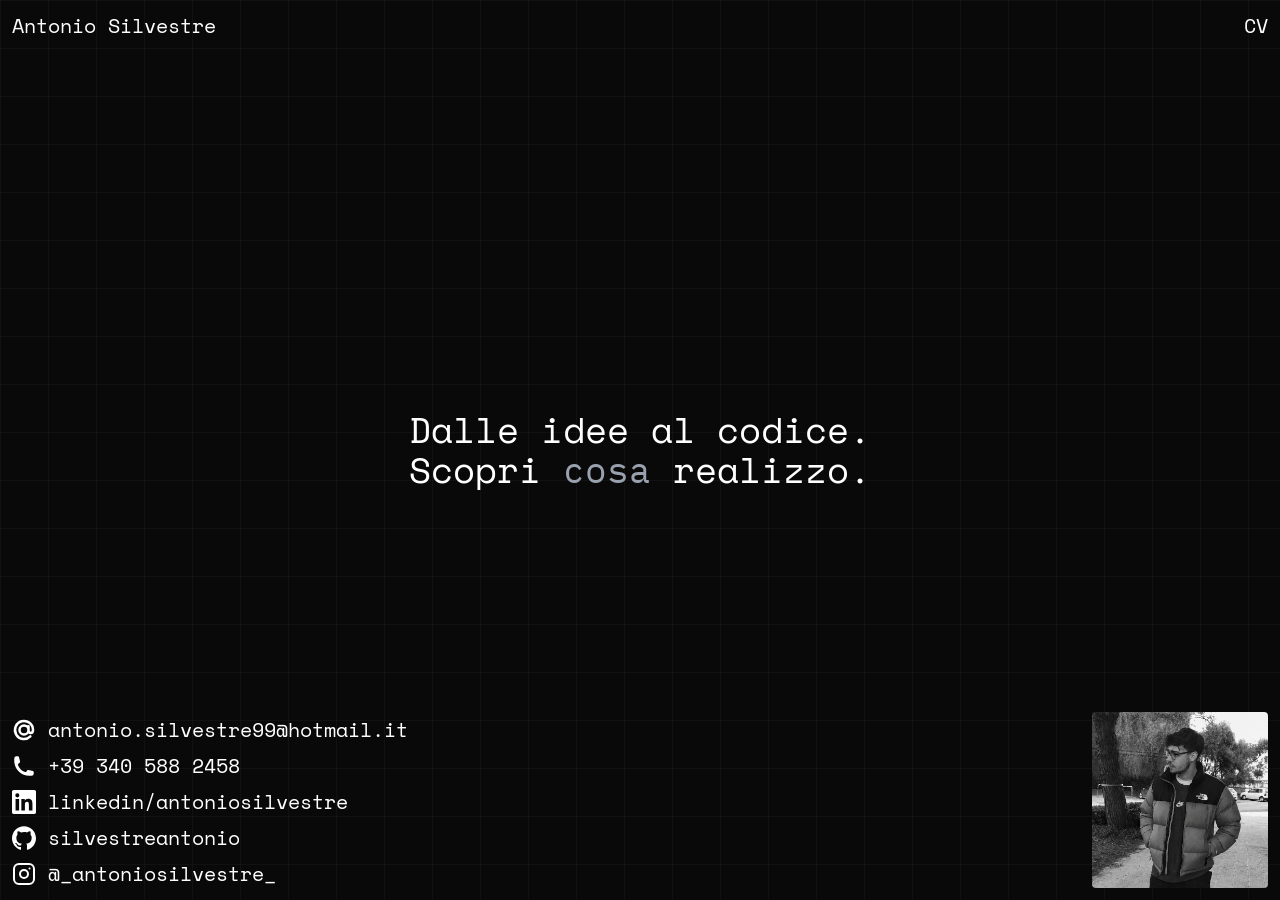
==== index.html @ c3035839 "Aggiornate le cartelle per deploy" ====
<!DOCTYPE html>
<html lang="it">

<head>
    <meta charset="UTF-8">
    <meta name="viewport" content="width=device-width, initial-scale=1.0">
    <title>Antonio Silvestre | Home</title>
    <link rel="icon" type="image/svg+xml" sizes="any" href="./assets/icons/logo.svg">
    <link rel="stylesheet" href="output.css">
</head>

<body class="bg-pattern font-title">
    <div class="grid grid-cols-3 grid-rows-[1fr_auto_1fr] gap-3 min-h-screen text-xl text-white p-3">

        <!-- NOME -->
        <a href="./bio.html" class="col-start-1 place-self-start hover:underline">Antonio Silvestre</a>

        <!-- CV -->
        <a href="./cv.html" class="col-start-3 justify-self-end self-start hover:underline">CV</a>

        <!-- DESCRIZIONE -->
        <h1 class="col-start-1 col-span-3 self-center text-center text-2xl md:text-4xl">Dalle idee al codice. <br>Scopri <a
                class="text-gray-400 hover:text-red-500 font-text" href="./projects.html">cosa</a> realizzo.
        </h1>


        <!-- LINK -->
        <nav class="col-start-1 justify-self-start self-end flex flex-col gap-2">

            <!-- MAIL -->
            <div class="flex items-center justify-items-start gap-3">
                <a href="mailto:antonio.silvestre99@hotmail.it" class="md:pointer-events-none"><svg xmlns="http://www.w3.org/2000/svg" fill="none"
                        viewBox="0 0 24 24" stroke-width="2.5" stroke="white" class="size-6">
                        <path stroke-linecap="round" stroke-linejoin="round"
                            d="M16.5 12a4.5 4.5 0 1 1-9 0 4.5 4.5 0 0 1 9 0Zm0 0c0 1.657 1.007 3 2.25 3S21 13.657 21 12a9 9 0 1 0-2.636 6.364M16.5 12V8.25" />
                    </svg>
                </a>
                <a href="mailto:antonio.silvestre99@hotmail.it" class="hover:underline hidden md:block">antonio.silvestre99@hotmail.it</a>
            </div>

            <!-- TELEFONO -->
            <div class="flex items-center justify-items-start gap-3">
                <a href="tel:+393405882458" class="md:pointer-events-none">
                    <svg xmlns="http://www.w3.org/2000/svg" fill="white" viewBox="0 0 24 24"
                        stroke-width="0" stroke="currentColor" class="size-6">
                        <path stroke-linecap="round" stroke-linejoin="round"
                            d="M2.25 6.75c0 8.284 6.716 15 15 15h2.25a2.25 2.25 0 0 0 2.25-2.25v-1.372c0-.516-.351-.966-.852-1.091l-4.423-1.106c-.44-.11-.902.055-1.173.417l-.97 1.293c-.282.376-.769.542-1.21.38a12.035 12.035 0 0 1-7.143-7.143c-.162-.441.004-.928.38-1.21l1.293-.97c.363-.271.527-.734.417-1.173L6.963 3.102a1.125 1.125 0 0 0-1.091-.852H4.5A2.25 2.25 0 0 0 2.25 4.5v2.25Z" />
                    </svg>
                </a>
                <a href="tel:+393405882458" class="hover:underline hidden md:block">+39 340 588 2458</a>
            </div>

            <!-- LINKEDIN-->
            <div class="flex items-center justify-items-start gap-3">
                <a href="https://www.linkedin.com/in/silvestreantonio99" target="_blank" class="md:pointer-events-none">
                    <svg xmlns="http://www.w3.org/2000/svg" width="24" height="24" viewBox="0 0 24 24"
                        fill="currentColor">
                        <path
                            d="M20.447 20.452h-3.554v-5.569c0-1.328-.027-3.037-1.852-3.037-1.853 0-2.136 1.445-2.136 2.939v5.667H9.35V9h3.414v1.561h.049c.476-.9 1.637-1.85 3.37-1.85 3.601 0 4.267 2.37 4.267 5.455v6.286zM5.337 7.433a2.062 2.062 0 1 1 0-4.124 2.062 2.062 0 0 1 0 4.124zm1.782 13.019H3.555V9h3.564v11.452zM22.225 0H1.771C.792 0 0 .774 0 1.729v20.542C0 23.227.792 24 1.771 24h20.451C23.2 24 24 23.227 24 22.271V1.729C24 .774 23.2 0 22.222 0h.003z" />
                    </svg>
                </a>
                <a href="https://www.linkedin.com/in/silvestreantonio99" target="_blank"
                class="hover:underline hidden md:block">linkedin/antoniosilvestre</a>
            </div>

            <!-- GITHUB -->
            <div class="flex items-center justify-items-start gap-3">
                <a href="https://github.com/silvestreantonio" target="_blank" class="md:pointer-events-none">
                    <svg xmlns="http://www.w3.org/2000/svg" width="24" height="24" viewBox="0 0 97.63 96.03"
                        fill="currentColor">
                        <path fill-rule="evenodd" clip-rule="evenodd"
                            d="M48.854 0C21.839 0 0 22 0 49.217c0 21.756 13.993 40.172 33.405 46.69 2.427.49 3.316-1.059 3.316-2.362 0-1.141-.08-5.052-.08-9.127-13.59 2.934-16.42-5.867-16.42-5.867-2.184-5.704-5.42-7.17-5.42-7.17-4.448-3.015.324-3.015.324-3.015 4.934.326 7.523 5.052 7.523 5.052 4.367 7.496 11.404 5.378 14.235 4.074.404-3.178 1.699-5.378 3.074-6.6-10.839-1.141-22.243-5.378-22.243-24.283 0-5.378 1.94-9.778 5.014-13.2-.485-1.222-2.184-6.275.486-13.038 0 0 4.125-1.304 13.426 5.052a47 47 0 0 1 12.214-1.63c4.125 0 8.33.571 12.213 1.63 9.302-6.356 13.427-5.052 13.427-5.052 2.67 6.763.97 11.816.485 13.038 3.155 3.422 5.015 7.822 5.015 13.2 0 18.905-11.404 23.06-22.324 24.283 1.78 1.548 3.316 4.481 3.316 9.126 0 6.6-.08 11.897-.08 13.526 0 1.304.89 2.853 3.316 2.364 19.412-6.52 33.405-24.935 33.405-46.691C97.707 22 75.788 0 48.854 0" />
                    </svg>
                </a>
                <a href="https://github.com/silvestreantonio" target="_blank"
                class="hover:underline hidden md:block">silvestreantonio</a>
            </div>

            <!-- INSTAGRAM -->
            <div class="flex items-center justify-items-start gap-3">
                <a href="https://www.instagram.com/_antoniosilvestre_/" target="_blank" class="md:pointer-events-none">
                    <svg xmlns="http://www.w3.org/2000/svg" width="24" height="24" viewBox="0 0 24 24" fill="none"
                        stroke="currentColor" stroke-width="2" stroke-linecap="round" stroke-linejoin="round">
                        <rect x="2" y="2" width="20" height="20" rx="5" />
                        <circle cx="12" cy="12" r="4" />
                        <circle cx="17.5" cy="6.5" r="1" fill="currentColor" stroke="none" />
                    </svg>
                </a>
                <a href="https://www.instagram.com/_antoniosilvestre_/" target="_blank"
                    class="hover:underline hidden md:block">@_antoniosilvestre_</a>
            </div>
        </nav>

        <!-- FOTO -->
        <img src="./assets/images/fotoProfilo.png" alt="profile picture"
            class="col-start-3 place-self-end rounded-sm size-24 object-cover md:size-44">


    </div>
</body>

</html>
---- output.css ----
/*! tailwindcss v4.3.3 | MIT License | https://tailwindcss.com */
@import url("https://fonts.googleapis.com/css2?family=IBM+Plex+Mono:ital,wght@0,100;0,200;0,300;0,400;0,500;0,600;0,700;1,100;1,200;1,300;1,400;1,500;1,600;1,700&family=Space+Mono:ital,wght@0,400;0,700;1,400;1,700&display=swap");
@layer properties;
@layer theme, base, components, utilities;
@layer theme {
  :root, :host {
    --font-sans: -apple-system, BlinkMacSystemFont, "Segoe UI", Roboto, "Helvetica Neue",
      "Noto Sans", Arial, sans-serif, "Apple Color Emoji", "Segoe UI Emoji",
      "Segoe UI Symbol", "Noto Color Emoji";
    --font-mono: ui-monospace, SFMono-Regular, Menlo, Monaco, Consolas, "Liberation Mono",
      "Courier New", monospace;
    --color-red-500: oklch(63.7% 0.237 25.331);
    --color-blue-300: oklch(80.9% 0.105 251.813);
    --color-gray-100: oklch(96.7% 0.003 264.542);
    --color-gray-300: oklch(87.2% 0.01 258.338);
    --color-gray-400: oklch(70.7% 0.022 261.325);
    --color-gray-500: oklch(55.1% 0.027 264.364);
    --color-gray-700: oklch(37.3% 0.034 259.733);
    --color-black: #000;
    --color-white: #fff;
    --spacing: 0.25rem;
    --text-xl: 1.25rem;
    --text-xl--line-height: calc(1.75 / 1.25);
    --text-2xl: 1.5rem;
    --text-2xl--line-height: calc(2 / 1.5);
    --text-3xl: 1.875rem;
    --text-3xl--line-height: calc(2.25 / 1.875);
    --text-4xl: 2.25rem;
    --text-4xl--line-height: calc(2.5 / 2.25);
    --font-weight-bold: 700;
    --radius-sm: 0.25rem;
    --radius-lg: 0.5rem;
    --radius-xl: 0.75rem;
    --default-font-family: var(--font-sans);
    --default-mono-font-family: var(--font-mono);
    --font-title: "Space Mono", monospace;
    --font-text: "IBM Plex Mono", monospace;
  }
}
@layer base {
  *, ::after, ::before, ::backdrop, ::file-selector-button {
    box-sizing: border-box;
    margin: 0;
    padding: 0;
    border: 0 solid;
  }
  html, :host {
    line-height: 1.5;
    -webkit-text-size-adjust: 100%;
    tab-size: 4;
    font-family: var(--default-font-family, -apple-system, BlinkMacSystemFont, "Segoe UI", Roboto, "Helvetica Neue", "Noto Sans", Arial, sans-serif, "Apple Color Emoji", "Segoe UI Emoji", "Segoe UI Symbol", "Noto Color Emoji");
    font-feature-settings: var(--default-font-feature-settings, normal);
    font-variation-settings: var(--default-font-variation-settings, normal);
    -webkit-tap-highlight-color: transparent;
  }
  hr {
    height: 0;
    color: inherit;
    border-top-width: 1px;
  }
  abbr:where([title]) {
    -webkit-text-decoration: underline dotted;
    text-decoration: underline dotted;
  }
  h1, h2, h3, h4, h5, h6 {
    font-size: inherit;
    font-weight: inherit;
  }
  a {
    color: inherit;
    -webkit-text-decoration: inherit;
    text-decoration: inherit;
  }
  b, strong {
    font-weight: bolder;
  }
  code, kbd, samp, pre {
    font-family: var(--default-mono-font-family, ui-monospace, SFMono-Regular, Menlo, Monaco, Consolas, "Liberation Mono", "Courier New", monospace);
    font-feature-settings: var(--default-mono-font-feature-settings, normal);
    font-variation-settings: var(--default-mono-font-variation-settings, normal);
    font-size: 1em;
  }
  small {
    font-size: 80%;
  }
  sub, sup {
    font-size: 75%;
    line-height: 0;
    position: relative;
    vertical-align: baseline;
  }
  sub {
    bottom: -0.25em;
  }
  sup {
    top: -0.5em;
  }
  table {
    text-indent: 0;
    border-color: inherit;
    border-collapse: collapse;
  }
  :-moz-focusring:where(:not(iframe)) {
    outline: auto;
  }
  progress {
    vertical-align: baseline;
  }
  summary {
    display: list-item;
  }
  ol, ul, menu {
    list-style: none;
  }
  img, svg, video, canvas, audio, iframe, embed, object {
    display: block;
    vertical-align: middle;
  }
  img, video {
    max-width: 100%;
    height: auto;
  }
  button, input, select, optgroup, textarea, ::file-selector-button {
    font: inherit;
    font-feature-settings: inherit;
    font-variation-settings: inherit;
    letter-spacing: inherit;
    color: inherit;
    border-radius: 0;
    background-color: transparent;
    opacity: 1;
  }
  :where(select:is([multiple], [size])) optgroup {
    font-weight: bolder;
  }
  :where(select:is([multiple], [size])) optgroup option {
    padding-inline-start: 20px;
  }
  ::file-selector-button {
    margin-inline-end: 4px;
  }
  ::placeholder {
    opacity: 1;
  }
  @supports (not (-webkit-appearance: -apple-pay-button))  or (contain-intrinsic-size: 1px) {
    ::placeholder {
      color: currentcolor;
      @supports (color: color-mix(in lab, red, red)) {
        color: color-mix(in oklab, currentcolor 50%, transparent);
      }
    }
  }
  textarea {
    resize: vertical;
  }
  ::-webkit-search-decoration {
    -webkit-appearance: none;
  }
  ::-webkit-date-and-time-value {
    min-height: 1lh;
    text-align: inherit;
  }
  ::-webkit-datetime-edit {
    display: inline-flex;
  }
  ::-webkit-datetime-edit-fields-wrapper {
    padding: 0;
  }
  ::-webkit-datetime-edit, ::-webkit-datetime-edit-year-field, ::-webkit-datetime-edit-month-field, ::-webkit-datetime-edit-day-field, ::-webkit-datetime-edit-hour-field, ::-webkit-datetime-edit-minute-field, ::-webkit-datetime-edit-second-field, ::-webkit-datetime-edit-millisecond-field, ::-webkit-datetime-edit-meridiem-field {
    padding-block: 0;
  }
  ::-webkit-calendar-picker-indicator {
    line-height: 1;
  }
  :-moz-ui-invalid {
    box-shadow: none;
  }
  button, input:where([type="button"], [type="reset"], [type="submit"]), ::file-selector-button {
    appearance: button;
  }
  ::-webkit-inner-spin-button, ::-webkit-outer-spin-button {
    height: auto;
  }
  [hidden]:where(:not([hidden="until-found"])) {
    display: none !important;
  }
}
@layer utilities {
  .sticky {
    position: sticky;
  }
  .top-0 {
    top: 0px;
  }
  .col-span-3 {
    grid-column: span 3 / span 3;
  }
  .col-start-1 {
    grid-column-start: 1;
  }
  .col-start-3 {
    grid-column-start: 3;
  }
  .mx-auto {
    margin-inline: auto;
  }
  .my-1 {
    margin-block: var(--spacing);
  }
  .mb-2 {
    margin-bottom: calc(var(--spacing) * 2);
  }
  .mb-3 {
    margin-bottom: calc(var(--spacing) * 3);
  }
  .mb-4 {
    margin-bottom: calc(var(--spacing) * 4);
  }
  .flex {
    display: flex;
  }
  .grid {
    display: grid;
  }
  .hidden {
    display: none;
  }
  .list-item {
    display: list-item;
  }
  .size-6 {
    width: calc(var(--spacing) * 6);
    height: calc(var(--spacing) * 6);
  }
  .size-24 {
    width: calc(var(--spacing) * 24);
    height: calc(var(--spacing) * 24);
  }
  .h-32 {
    height: calc(var(--spacing) * 32);
  }
  .min-h-screen {
    min-height: 100vh;
  }
  .w-\[80\%\] {
    width: 80%;
  }
  .w-\[85\%\] {
    width: 85%;
  }
  .transform {
    transform: var(--tw-rotate-x,) var(--tw-rotate-y,) var(--tw-rotate-z,) var(--tw-skew-x,) var(--tw-skew-y,);
  }
  .cursor-pointer {
    cursor: pointer;
  }
  .resize-none {
    resize: none;
  }
  .list-disc {
    list-style-type: disc;
  }
  .grid-cols-1 {
    grid-template-columns: repeat(1, minmax(0, 1fr));
  }
  .grid-cols-3 {
    grid-template-columns: repeat(3, minmax(0, 1fr));
  }
  .grid-rows-\[1fr_auto_1fr\] {
    grid-template-rows: 1fr auto 1fr;
  }
  .flex-col {
    flex-direction: column;
  }
  .items-center {
    align-items: center;
  }
  .items-stretch {
    align-items: stretch;
  }
  .justify-around {
    justify-content: space-around;
  }
  .justify-center {
    justify-content: center;
  }
  .justify-items-start {
    justify-items: start;
  }
  .gap-2 {
    gap: calc(var(--spacing) * 2);
  }
  .gap-3 {
    gap: calc(var(--spacing) * 3);
  }
  .gap-4 {
    gap: calc(var(--spacing) * 4);
  }
  .gap-5 {
    gap: calc(var(--spacing) * 5);
  }
  .place-self-end {
    place-self: end;
  }
  .place-self-start {
    place-self: start;
  }
  .self-center {
    align-self: center;
  }
  .self-end {
    align-self: flex-end;
  }
  .self-start {
    align-self: flex-start;
  }
  .justify-self-end {
    justify-self: flex-end;
  }
  .justify-self-start {
    justify-self: flex-start;
  }
  .rounded-full {
    border-radius: calc(infinity * 1px);
  }
  .rounded-lg {
    border-radius: var(--radius-lg);
  }
  .rounded-sm {
    border-radius: var(--radius-sm);
  }
  .rounded-xl {
    border-radius: var(--radius-xl);
  }
  .border {
    border-style: var(--tw-border-style);
    border-width: 1px;
  }
  .border-b {
    border-bottom-style: var(--tw-border-style);
    border-bottom-width: 1px;
  }
  .border-gray-700 {
    border-color: var(--color-gray-700);
  }
  .border-white {
    border-color: var(--color-white);
  }
  .border-b-gray-700 {
    border-bottom-color: var(--color-gray-700);
  }
  .bg-black {
    background-color: var(--color-black);
  }
  .object-cover {
    object-fit: cover;
  }
  .p-2 {
    padding: calc(var(--spacing) * 2);
  }
  .p-3 {
    padding: calc(var(--spacing) * 3);
  }
  .p-4 {
    padding: calc(var(--spacing) * 4);
  }
  .p-5 {
    padding: calc(var(--spacing) * 5);
  }
  .pl-2 {
    padding-left: calc(var(--spacing) * 2);
  }
  .text-center {
    text-align: center;
  }
  .font-text {
    font-family: var(--font-text);
  }
  .font-title {
    font-family: var(--font-title);
  }
  .text-2xl {
    font-size: var(--text-2xl);
    line-height: var(--tw-leading, var(--text-2xl--line-height));
  }
  .text-3xl {
    font-size: var(--text-3xl);
    line-height: var(--tw-leading, var(--text-3xl--line-height));
  }
  .text-xl {
    font-size: var(--text-xl);
    line-height: var(--tw-leading, var(--text-xl--line-height));
  }
  .font-bold {
    --tw-font-weight: var(--font-weight-bold);
    font-weight: var(--font-weight-bold);
  }
  .text-blue-300 {
    color: var(--color-blue-300);
  }
  .text-gray-100 {
    color: var(--color-gray-100);
  }
  .text-gray-300 {
    color: var(--color-gray-300);
  }
  .text-gray-400 {
    color: var(--color-gray-400);
  }
  .text-white {
    color: var(--color-white);
  }
  .filter {
    filter: var(--tw-blur,) var(--tw-brightness,) var(--tw-contrast,) var(--tw-grayscale,) var(--tw-hue-rotate,) var(--tw-invert,) var(--tw-saturate,) var(--tw-sepia,) var(--tw-drop-shadow,);
  }
  .duration-300 {
    --tw-duration: 300ms;
    transition-duration: 300ms;
  }
  .outline-none {
    --tw-outline-style: none;
    outline-style: none;
  }
  .placeholder\:text-gray-500::placeholder {
    color: var(--color-gray-500);
  }
  @media (hover: hover) {
    .hover\:bg-white:hover {
      background-color: var(--color-white);
    }
    .hover\:text-black:hover {
      color: var(--color-black);
    }
    .hover\:text-red-500:hover {
      color: var(--color-red-500);
    }
    .hover\:underline:hover {
      text-decoration-line: underline;
    }
  }
  .focus\:border-white:focus {
    border-color: var(--color-white);
  }
  @media (width >= 48rem) {
    .md\:pointer-events-none {
      pointer-events: none;
    }
    .md\:order-1 {
      order: 1;
    }
    .md\:order-2 {
      order: 2;
    }
    .md\:order-3 {
      order: 3;
    }
    .md\:order-4 {
      order: 4;
    }
    .md\:order-5 {
      order: 5;
    }
    .md\:order-6 {
      order: 6;
    }
    .md\:order-7 {
      order: 7;
    }
    .md\:order-8 {
      order: 8;
    }
    .md\:block {
      display: block;
    }
    .md\:hidden {
      display: none;
    }
    .md\:size-44 {
      width: calc(var(--spacing) * 44);
      height: calc(var(--spacing) * 44);
    }
    .md\:w-\[70\%\] {
      width: 70%;
    }
    .md\:w-\[80\%\] {
      width: 80%;
    }
    .md\:w-\[90\%\] {
      width: 90%;
    }
    .md\:grid-cols-2 {
      grid-template-columns: repeat(2, minmax(0, 1fr));
    }
    .md\:self-start {
      align-self: flex-start;
    }
    .md\:text-start {
      text-align: start;
    }
    .md\:text-3xl {
      font-size: var(--text-3xl);
      line-height: var(--tw-leading, var(--text-3xl--line-height));
    }
    .md\:text-4xl {
      font-size: var(--text-4xl);
      line-height: var(--tw-leading, var(--text-4xl--line-height));
    }
  }
  .bg-pattern {
    background-color: #090909;
    background-image: linear-gradient(to right, #ffffff08 1px, transparent 1px), linear-gradient(to bottom, #ffffff08 1px, transparent 1px);
    background-size: 48px 48px;
  }
}
@property --tw-rotate-x {
  syntax: "*";
  inherits: false;
}
@property --tw-rotate-y {
  syntax: "*";
  inherits: false;
}
@property --tw-rotate-z {
  syntax: "*";
  inherits: false;
}
@property --tw-skew-x {
  syntax: "*";
  inherits: false;
}
@property --tw-skew-y {
  syntax: "*";
  inherits: false;
}
@property --tw-border-style {
  syntax: "*";
  inherits: false;
  initial-value: solid;
}
@property --tw-font-weight {
  syntax: "*";
  inherits: false;
}
@property --tw-blur {
  syntax: "*";
  inherits: false;
}
@property --tw-brightness {
  syntax: "*";
  inherits: false;
}
@property --tw-contrast {
  syntax: "*";
  inherits: false;
}
@property --tw-grayscale {
  syntax: "*";
  inherits: false;
}
@property --tw-hue-rotate {
  syntax: "*";
  inherits: false;
}
@property --tw-invert {
  syntax: "*";
  inherits: false;
}
@property --tw-opacity {
  syntax: "*";
  inherits: false;
}
@property --tw-saturate {
  syntax: "*";
  inherits: false;
}
@property --tw-sepia {
  syntax: "*";
  inherits: false;
}
@property --tw-drop-shadow {
  syntax: "*";
  inherits: false;
}
@property --tw-drop-shadow-color {
  syntax: "*";
  inherits: false;
}
@property --tw-drop-shadow-alpha {
  syntax: "<percentage>";
  inherits: false;
  initial-value: 100%;
}
@property --tw-drop-shadow-size {
  syntax: "*";
  inherits: false;
}
@property --tw-duration {
  syntax: "*";
  inherits: false;
}
@layer properties {
  @supports ((-webkit-hyphens: none) and (not (margin-trim: inline))) or ((-moz-orient: inline) and (not (color:rgb(from red r g b)))) {
    *, ::before, ::after, ::backdrop {
      --tw-rotate-x: initial;
      --tw-rotate-y: initial;
      --tw-rotate-z: initial;
      --tw-skew-x: initial;
      --tw-skew-y: initial;
      --tw-border-style: solid;
      --tw-font-weight: initial;
      --tw-blur: initial;
      --tw-brightness: initial;
      --tw-contrast: initial;
      --tw-grayscale: initial;
      --tw-hue-rotate: initial;
      --tw-invert: initial;
      --tw-opacity: initial;
      --tw-saturate: initial;
      --tw-sepia: initial;
      --tw-drop-shadow: initial;
      --tw-drop-shadow-color: initial;
      --tw-drop-shadow-alpha: 100%;
      --tw-drop-shadow-size: initial;
      --tw-duration: initial;
    }
  }
}
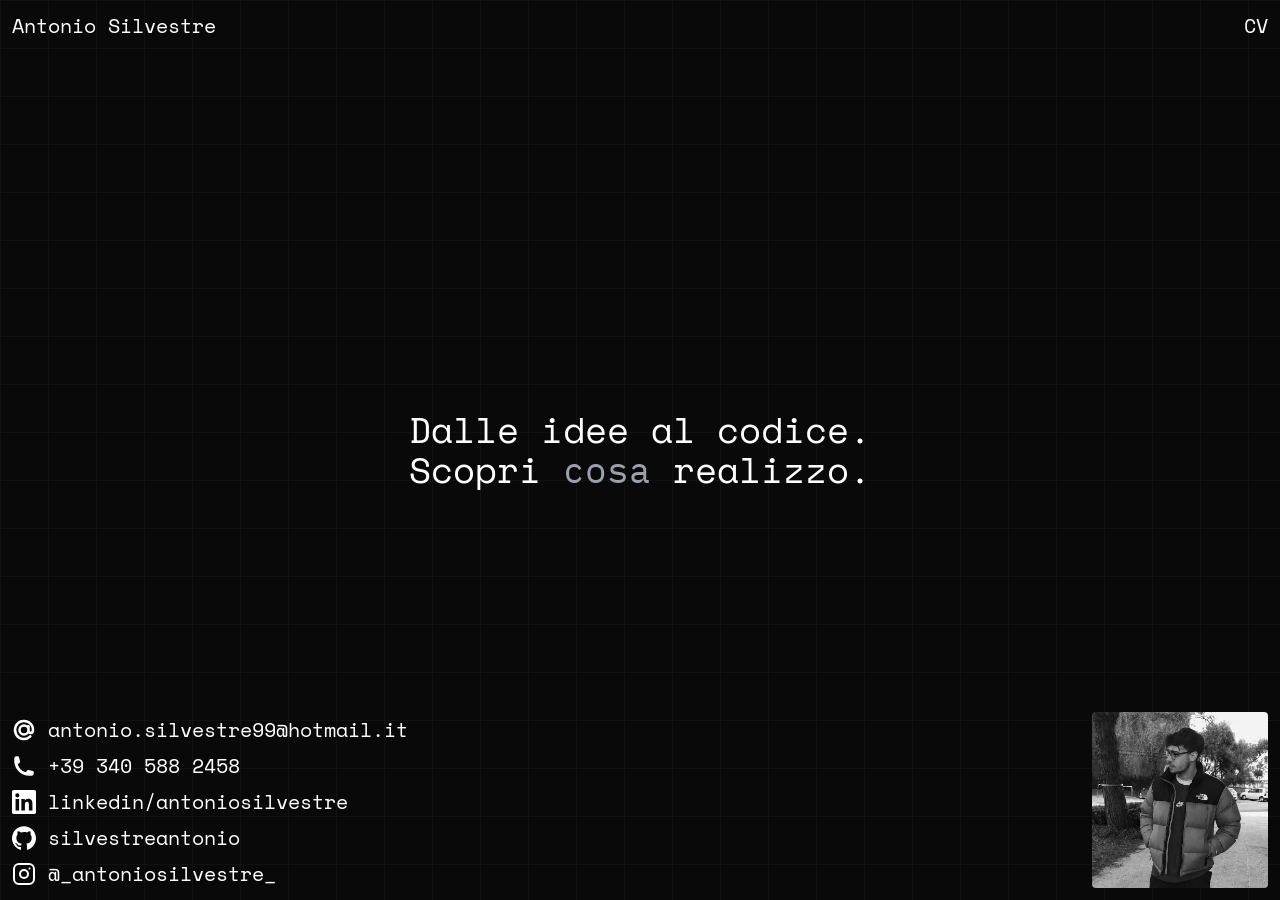
==== commit db525c74: "Aggiunte immagini webp piu leggere" ====
--- a/index.html
+++ b/index.html
@@ -92,7 +92,7 @@
         </nav>
 
         <!-- FOTO -->
-        <img src="./assets/images/fotoProfilo.png" alt="profile picture"
+        <img src="./assets/images/fotoProfilo.webp" alt="profile picture"
             class="col-start-3 place-self-end rounded-sm size-24 object-cover md:size-44">
 
 
